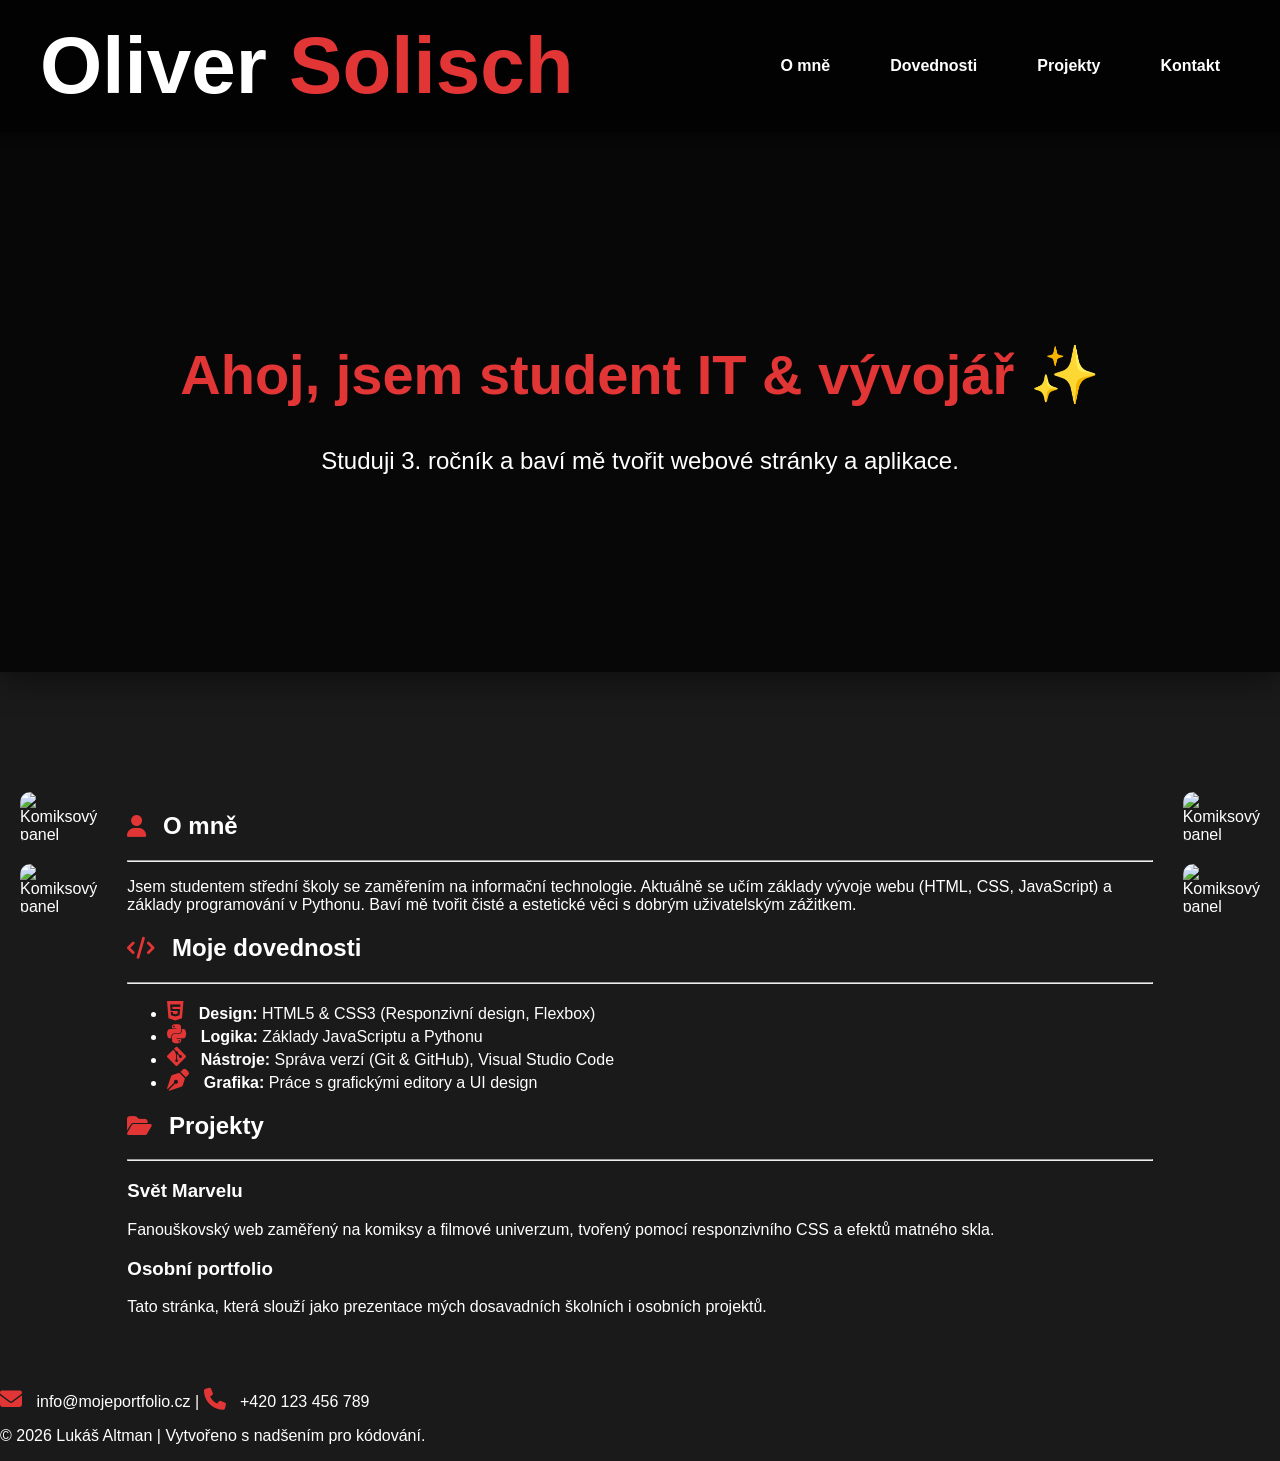
==== Web_o_mne/index.html @ b9be067c "ww" ====
<!DOCTYPE html>
<html lang="cs">
<head>
    <meta charset="UTF-8">
    <meta name="viewport" content="width=device-width, initial-scale=1.0">
    <title>Moje Portfolio</title>
    <!-- Připojení CSS stylů -->
    <link rel="stylesheet" href="style.css">
    <!-- Připojení ikon Font Awesome -->
    <link rel="stylesheet" href="https://cdnjs.cloudflare.com/ajax/libs/font-awesome/6.4.0/css/all.min.css">
</head>
<body>

    <!-- HORNÍ MENU -->
    <nav id="navbar">
        <div class="logo">
            Oliver <span class="text-primary">Solisch</span>
        </div>
        <ul>
            <li><a href="#uvod">O mně</a></li>
            <li><a href="#dovednosti">Dovednosti</a></li>
            <li><a href="#projekty">Projekty</a></li>
            <li><a href="#kontakt">Kontakt</a></li>
        </ul>
    </nav>

    <!-- OBROVSKÝ ÚVODNÍ BANNER -->
    <header id="uvod" class="hero-banner">
        <h1>Ahoj, jsem student IT & vývojář ✨</h1>
        <p>Studuji 3. ročník a baví mě tvořit webové stránky a aplikace.</p>
    </header>

    <!-- HLAVNÍ ROZLOŽENÍ NA 3 SLOUPCE -->
    <main class="hlavni-rozlozeni">
        
        <!-- LEVÝ KOMIKSOVÝ PANEL -->
        <aside class="bocni-panel">
            <!-- Názvy obrázků si přepište podle toho, co máte ve složce -->
            <img src="komiks1.jpg" alt="Komiksový panel">
            <img src="komiks2.jpg" alt="Komiksový panel">
        </aside>

        <!-- STŘEDOVÝ OBSAH S KARTAMI -->
        <div class="stredovy-obsah">
            
            <section class="obsah-karta">
                <h2><i class="fa-solid fa-user"></i> O mně</h2>
                <hr class="oddelovac">
                <p>Jsem studentem střední školy se zaměřením na informační technologie. Aktuálně se učím základy vývoje webu (HTML, CSS, JavaScript) a základy programování v Pythonu. Baví mě tvořit čisté a estetické věci s dobrým uživatelským zážitkem.</p>
            </section>

            <section id="dovednosti" class="obsah-karta">
                <h2><i class="fa-solid fa-code"></i> Moje dovednosti</h2>
                <hr class="oddelovac">
                <ul>
                    <li><i class="fa-brands fa-html5"></i> <strong>Design:</strong> HTML5 & CSS3 (Responzivní design, Flexbox)</li>
                    <li><i class="fa-brands fa-python"></i> <strong>Logika:</strong> Základy JavaScriptu a Pythonu</li>
                    <li><i class="fa-brands fa-git-alt"></i> <strong>Nástroje:</strong> Správa verzí (Git & GitHub), Visual Studio Code</li>
                    <li><i class="fa-solid fa-pen-nib"></i> <strong>Grafika:</strong> Práce s grafickými editory a UI design</li>
                </ul>
            </section>

            <section id="projekty" class="obsah-karta">
                <h2><i class="fa-solid fa-folder-open"></i> Projekty</h2>
                <hr class="oddelovac">
                <div class="projekt-polozka">
                    <h3>Svět Marvelu</h3>
                    <p>Fanouškovský web zaměřený na komiksy a filmové univerzum, tvořený pomocí responzivního CSS a efektů matného skla.</p>
                </div>
                <div class="projekt-polozka">
                    <h3>Osobní portfolio</h3>
                    <p>Tato stránka, která slouží jako prezentace mých dosavadních školních i osobních projektů.</p>
                </div>
            </section>

        </div>

        <!-- PRAVÝ KOMIKSOVÝ PANEL -->
        <aside class="bocni-panel">
            <!-- Názvy obrázků si přepište podle toho, co máte ve složce -->
            <img src="komiks3.jpg" alt="Komiksový panel">
            <img src="komiks4.jpg" alt="Komiksový panel">
        </aside>

    </main>

    <!-- PATIČKA -->
    <footer id="kontakt">
        <p><i class="fa-solid fa-envelope"></i> info@mojeportfolio.cz | <i class="fa-solid fa-phone"></i> +420 123 456 789</p>
        <p>&copy; 2026 Lukáš Altman | Vytvořeno s nadšením pro kódování.</p>
    </footer>

</body>
</html>
---- Web_o_mne/style.css ----
* {
    box-sizing: border-box;
}

body {
    /* Sem si dejte komiksový obrázek, pozadí zůstane na místě při scrollování */
    background-image: url('pozadi.jpg'); 
    background-size: cover;
    background-position: center;
    background-attachment: fixed;
    background-color: #1a1a1a; 
    font-family: 'Gill Sans', 'Gill Sans MT', Calibri, 'Trebuchet MS', sans-serif;
    margin: 0;
    padding: px;
    color: white;
}

/* --- HORNÍ MENU --- */
#navbar {
    display: flex;
    justify-content: space-between;
    align-items: center;
    background-color: rgba(0, 0, 0, 0.9);
    backdrop-filter: blur(10px);
    padding: 20px 40px;
    color: white;
    position: sticky;
    top: 0;
    z-index: 100;
    box-shadow: 0 2px 10px rgba(0,0,0,0.5);
}

.logo {
    font-size: 80px;
    font-weight: bold;
}

#navbar ul {
    display: flex;
    list-style: none;
    margin: 0;
    padding: 0;
    gap: 20px;
    flex-wrap: wrap;
}

#navbar ul li a {
    color: white;
    text-decoration: none;
    padding: 10px 18px;
    border: 2px solid transparent;
    transition: 0.3s;
    font-weight: bold;
    border-radius: 5px;
}

#navbar ul li a:hover {
    background-color: #e23636;
    color: white;
}

.text-primary {
    color: #e23636;
}

/* --- IKONY FONT AWESOME --- */
i {
    color: #e23636; /* Základní červená Marvel barva pro ikonky */
    font-size: 22px;
    margin-right: 10px;
}

#navbar i {
    color: white; /* Ikonky v tmavém menu budou bílé */
}

/* --- OBROVSKÝ ÚVODNÍ BANNER --- */
.hero-banner {
    width: 100%;
    min-height: 60vh;
    display: flex;
    flex-direction: column;
    justify-content: center;
    align-items: center;
    text-align: center;
    background-color: rgba(0, 0, 0, 0.7); 
    backdrop-filter: blur(8px);
    color: white;
    margin-bottom: 80px; 
    padding: 40px 20px;
    box-shadow: 0 10px 30px rgba(0,0,0,0.4);
}

.hero-banner h1 {
    font-size: 3.5rem;
    color: #e23636;
    margin-bottom: 15px;
}

.hero-banner p {
    font-size: 1.5rem;
    max-width: 800px;
}

/* --- NOVÉ HLAVNÍ ROZLOŽENÍ (3 sloupce) --- */
.hlavni-rozlozeni {
    display: flex;
    justify-content: center;
    align-items: flex-start;
    gap: 30px;
    padding: 40px 20px;
    max-width: 1400px;
    margin: 0 auto;
}

/* --- BOČNÍ KOMIKSOVÉ PANELY --- */
.bocni-panel {
    flex: 1;
    display: flex;
    flex-direction: column;
    gap: 20px;
    position: sticky; /* Přilepí panely při scrollování na obrazovku */
    top: 120px; /* Dostatečné odsazení shora od menu */
}

.bocni-panel img {
    width: 100%;
    border-radius: 10px;
    box-shadow: 0 5px 15px rgba(0, 0
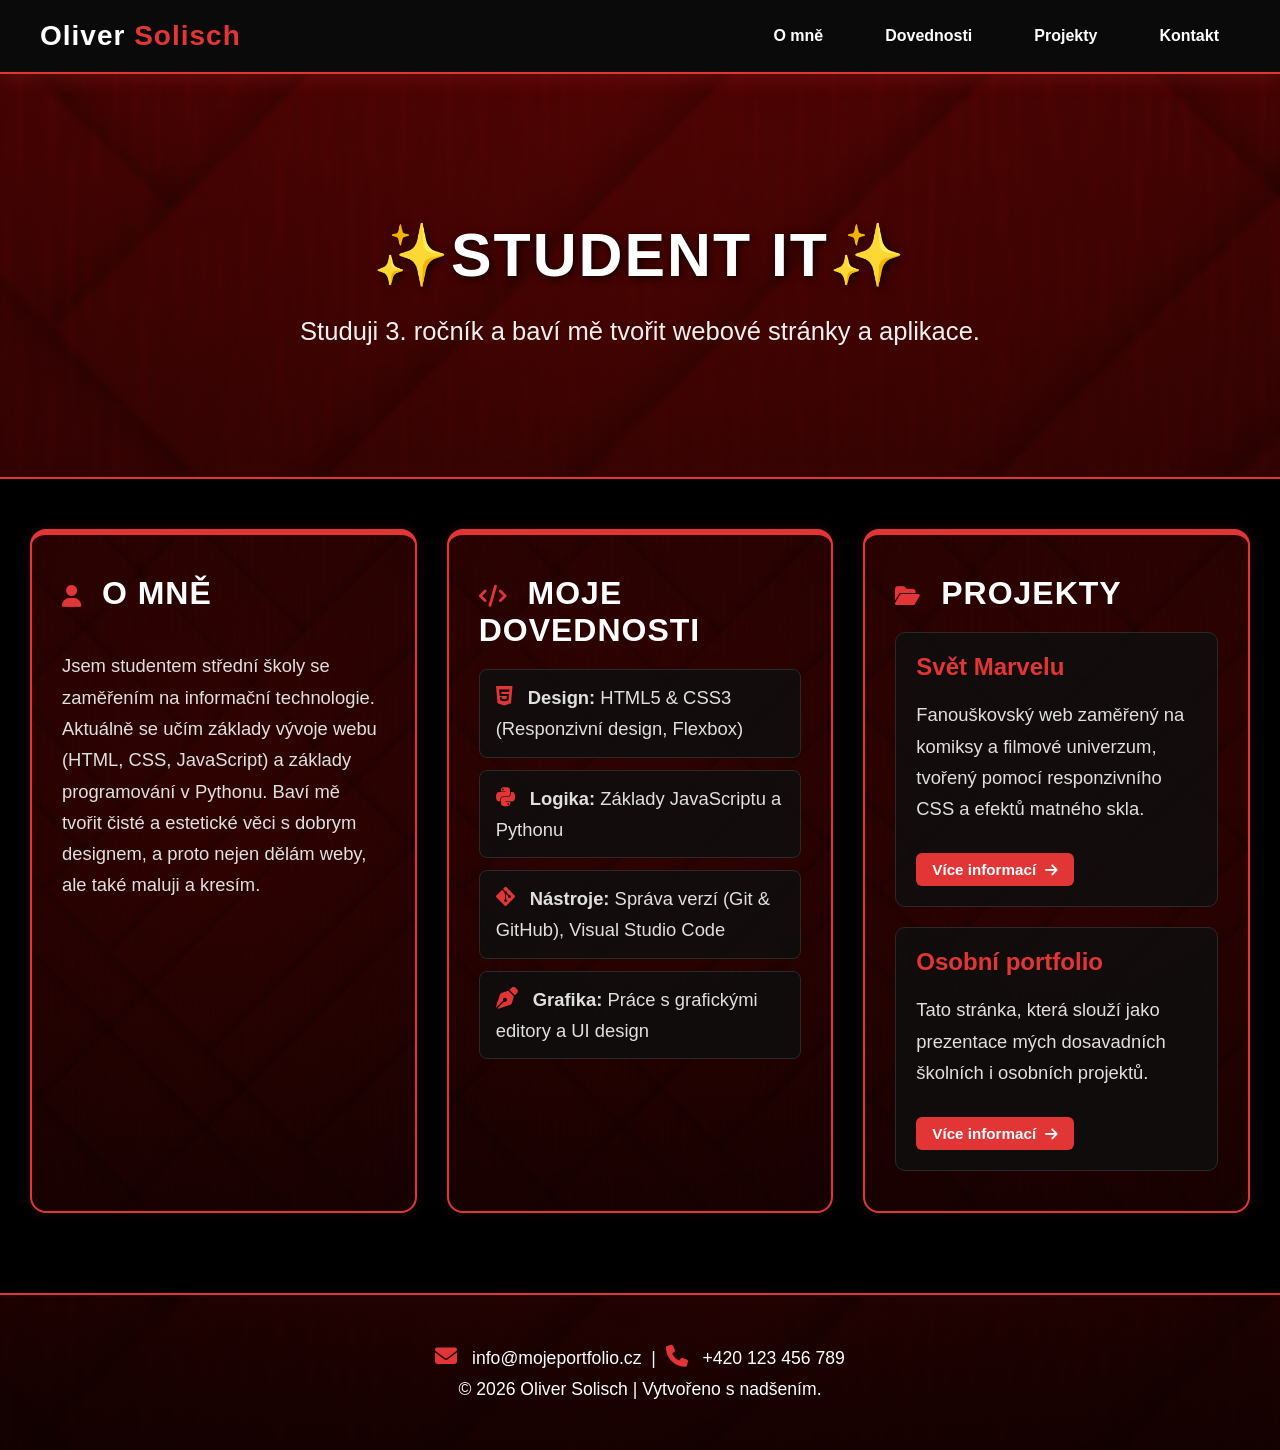
==== commit 61c65f03: "www hotovo" ====
--- a/Web_o_mne/index.html
+++ b/Web_o_mne/index.html
@@ -24,71 +24,92 @@
         </ul>
     </nav>
 
-    <!-- OBROVSKÝ ÚVODNÍ BANNER -->
+    <!-- ÚVODNÍ BANNER -->
     <header id="uvod" class="hero-banner">
-        <h1>Ahoj, jsem student IT & vývojář ✨</h1>
-        <p>Studuji 3. ročník a baví mě tvořit webové stránky a aplikace.</p>
+        <div class="hero-obsah">
+            <h1>✨student IT✨</h1>
+            <p>Studuji 3. ročník a baví mě tvořit webové stránky a aplikace.</p>
+        </div>
     </header>
 
-    <!-- HLAVNÍ ROZLOŽENÍ NA 3 SLOUPCE -->
+    <!-- HLAVNÍ ROZLOŽENÍ - 3 BOXY VEDLE SEBE -->
     <main class="hlavni-rozlozeni">
         
-        <!-- LEVÝ KOMIKSOVÝ PANEL -->
-        <aside class="bocni-panel">
-            <!-- Názvy obrázků si přepište podle toho, co máte ve složce -->
-            <img src="komiks1.jpg" alt="Komiksový panel">
-            <img src="komiks2.jpg" alt="Komiksový panel">
-        </aside>
+        <!-- BOX 1: O MNĚ -->
+        <section class="obsah-karta">
+            <h2><i class="fa-solid fa-user"></i> O mně</h2>
+            <p>Jsem studentem střední školy se zaměřením na informační technologie. Aktuálně se učím základy vývoje webu (HTML, CSS, JavaScript) a základy programování v Pythonu. Baví mě tvořit čisté a estetické věci s dobrym designem, a proto nejen dělám weby, ale také maluji a kresím.</p>
+        </section>
 
-        <!-- STŘEDOVÝ OBSAH S KARTAMI -->
-        <div class="stredovy-obsah">
+        <!-- BOX 2: DOVEDNOSTI -->
+        <section id="dovednosti" class="obsah-karta">
+            <h2><i class="fa-solid fa-code"></i> Moje dovednosti</h2>
+            <ul>
+                <li><i class="fa-brands fa-html5"></i> <strong>Design:</strong> HTML5 & CSS3 (Responzivní design, Flexbox)</li>
+                <li><i class="fa-brands fa-python"></i> <strong>Logika:</strong> Základy JavaScriptu a Pythonu</li>
+                <li><i class="fa-brands fa-git-alt"></i> <strong>Nástroje:</strong> Správa verzí (Git & GitHub), Visual Studio Code</li>
+                <li><i class="fa-solid fa-pen-nib"></i> <strong>Grafika:</strong> Práce s grafickými editory a UI design</li>
+            </ul>
+        </section>
+
+        <!-- BOX 3: PROJEKTY S PŘEKLIKEM -->
+        <section id="projekty" class="obsah-karta">
+            <h2><i class="fa-solid fa-folder-open"></i> Projekty</h2>
             
-            <section class="obsah-karta">
-                <h2><i class="fa-solid fa-user"></i> O mně</h2>
-                <hr class="oddelovac">
-                <p>Jsem studentem střední školy se zaměřením na informační technologie. Aktuálně se učím základy vývoje webu (HTML, CSS, JavaScript) a základy programování v Pythonu. Baví mě tvořit čisté a estetické věci s dobrým uživatelským zážitkem.</p>
-            </section>
+            <div class="projekt-polozka">
+                <h3>Svět Marvelu</h3>
+                <p>Fanouškovský web zaměřený na komiksy a filmové univerzum, tvořený pomocí responzivního CSS a efektů matného skla.</p>
+                <a href="#marvel-detail" class="btn-detail">Více informací <i class="fa-solid fa-arrow-right"></i></a>
+            </div>
 
-            <section id="dovednosti" class="obsah-karta">
-                <h2><i class="fa-solid fa-code"></i> Moje dovednosti</h2>
-                <hr class="oddelovac">
-                <ul>
-                    <li><i class="fa-brands fa-html5"></i> <strong>Design:</strong> HTML5 & CSS3 (Responzivní design, Flexbox)</li>
-                    <li><i class="fa-brands fa-python"></i> <strong>Logika:</strong> Základy JavaScriptu a Pythonu</li>
-                    <li><i class="fa-brands fa-git-alt"></i> <strong>Nástroje:</strong> Správa verzí (Git & GitHub), Visual Studio Code</li>
-                    <li><i class="fa-solid fa-pen-nib"></i> <strong>Grafika:</strong> Práce s grafickými editory a UI design</li>
-                </ul>
-            </section>
-
-            <section id="projekty" class="obsah-karta">
-                <h2><i class="fa-solid fa-folder-open"></i> Projekty</h2>
-                <hr class="oddelovac">
-                <div class="projekt-polozka">
-                    <h3>Svět Marvelu</h3>
-                    <p>Fanouškovský web zaměřený na komiksy a filmové univerzum, tvořený pomocí responzivního CSS a efektů matného skla.</p>
-                </div>
-                <div class="projekt-polozka">
-                    <h3>Osobní portfolio</h3>
-                    <p>Tato stránka, která slouží jako prezentace mých dosavadních školních i osobních projektů.</p>
-                </div>
-            </section>
-
-        </div>
-
-        <!-- PRAVÝ KOMIKSOVÝ PANEL -->
-        <aside class="bocni-panel">
-            <!-- Názvy obrázků si přepište podle toho, co máte ve složce -->
-            <img src="komiks3.jpg" alt="Komiksový panel">
-            <img src="komiks4.jpg" alt="Komiksový panel">
-        </aside>
+            <div class="projekt-polozka">
+                <h3>Osobní portfolio</h3>
+                <p>Tato stránka, která slouží jako prezentace mých dosavadních školních i osobních projektů.</p>
+                <a href="#portfolio-detail" class="btn-detail">Více informací <i class="fa-solid fa-arrow-right"></i></a>
+            </div>
+        </section>
 
     </main>
 
     <!-- PATIČKA -->
     <footer id="kontakt">
-        <p><i class="fa-solid fa-envelope"></i> info@mojeportfolio.cz | <i class="fa-solid fa-phone"></i> +420 123 456 789</p>
-        <p>&copy; 2026 Lukáš Altman | Vytvořeno s nadšením pro kódování.</p>
+        <p><i class="fa-solid fa-envelope"></i> info@mojeportfolio.cz &nbsp;|&nbsp; <i class="fa-solid fa-phone"></i> +420 123 456 789</p>
+        <p>&copy; 2026 Oliver Solisch | Vytvořeno s nadšením.</p>
     </footer>
+
+    <!-- VYSKAKOVACÍ OKNO: DETAIL PROJEKTU MARVEL -->
+    <div id="marvel-detail" class="modal-overlay">
+        <div class="modal-obsah">
+            <a href="#projekty" class="modal-zavrit">&times;</a>
+            <h2><i class="fa-solid fa-mask"></i> Svět Marvelu</h2>
+            <hr class="modal-oddelovac">
+            <p><strong>O čem projekt je:</strong></p>
+            <p>Fanouškovský web zaměřený na komiksy a Marvel Cinematic Universe (MCU). Cílem projektu bylo procvičit pokročilé rozvržení stránek a moderní vizuální efekty.</p>
+            <ul>
+                <li><i class="fa-solid fa-check"></i> <strong>Glassmorphism:</strong> Práce s průhledností a efektem matného skla (backdrop-filter).</li>
+                <li><i class="fa-solid fa-check"></i> <strong>Komiksové panely:</strong> Interaktivní boční galerie s náhledy komiksů.</li>
+                <li><i class="fa-solid fa-check"></i> <strong>Použité technologie:</strong> HTML5, CSS3 (Flexbox & Grid), Font Awesome.</li>
+            </ul>
+            <a href="#projekty" class="btn-zavrit-dole">Zavřít detail</a>
+        </div>
+    </div>
+
+    <!-- VYSKAKOVACÍ OKNO: DETAIL OSOBNÍHO PORTFOLIA -->
+    <div id="portfolio-detail" class="modal-overlay">
+        <div class="modal-obsah">
+            <a href="#projekty" class="modal-zavrit">&times;</a>
+            <h2><i class="fa-solid fa-laptop-code"></i> Osobní portfolio</h2>
+            <hr class="modal-oddelovac">
+            <p><strong>O čem projekt je:</strong></p>
+            <p>Tento web slouží jako má osobní vizitka a prezentace mých IT dovedností pro školní účely, firmy i budoucí projekty.</p>
+            <ul>
+                <li><i class="fa-solid fa-check"></i> <strong>Dark Red Theme:</strong> Tmavý kontrastní design s červeným akcentem.</li>
+                <li><i class="fa-solid fa-check"></i> <strong>Responzivita:</strong> Web se automaticky přizpůsobuje rozlišení monitorů i mobilů.</li>
+                <li><i class="fa-solid fa-check"></i> <strong>Použité technologie:</strong> HTML5, CSS3, Font Awesome.</li>
+            </ul>
+            <a href="#projekty" class="btn-zavrit-dole">Zavřít detail</a>
+        </div>
+    </div>
 
 </body>
 </html>
--- a/Web_o_mne/style.css
+++ b/Web_o_mne/style.css
@@ -2,17 +2,13 @@
     box-sizing: border-box;
 }
 
+/* Pozadí celého webu je čistě černé */
 body {
-    /* Sem si dejte komiksový obrázek, pozadí zůstane na místě při scrollování */
-    background-image: url('pozadi.jpg'); 
-    background-size: cover;
-    background-position: center;
-    background-attachment: fixed;
-    background-color: #1a1a1a; 
+    background-color: #000000;
     font-family: 'Gill Sans', 'Gill Sans MT', Calibri, 'Trebuchet MS', sans-serif;
     margin: 0;
-    padding: px;
-    color: white;
+    padding: 0;
+    color: #ffffff;
 }
 
 /* --- HORNÍ MENU --- */
@@ -20,19 +16,20 @@
     display: flex;
     justify-content: space-between;
     align-items: center;
-    background-color: rgba(0, 0, 0, 0.9);
-    backdrop-filter: blur(10px);
+    background-color: #0a0a0a;
     padding: 20px 40px;
     color: white;
     position: sticky;
     top: 0;
     z-index: 100;
-    box-shadow: 0 2px 10px rgba(0,0,0,0.5);
+    border-bottom: 2px solid #e23636;
+    box-shadow: 0 4px 20px rgba(226, 54, 54, 0.2);
 }
 
 .logo {
-    font-size: 80px;
-    font-weight: bold;
+    font-size: 28px;
+    font-weight: bold;
+    letter-spacing: 1px;
 }
 
 #navbar ul {
@@ -47,16 +44,17 @@
 #navbar ul li a {
     color: white;
     text-decoration: none;
-    padding: 10px 18px;
-    border: 2px solid transparent;
+    padding: 10px 20px;
     transition: 0.3s;
     font-weight: bold;
-    border-radius: 5px;
+    border-radius: 30px;
+    border: 1px solid transparent;
 }
 
 #navbar ul li a:hover {
     background-color: #e23636;
-    color: white;
+    border: 1px solid #ff4d4d;
+    box-shadow: 0 0 15px rgba(226, 54, 54, 0.6);
 }
 
 .text-primary {
@@ -65,65 +63,279 @@
 
 /* --- IKONY FONT AWESOME --- */
 i {
-    color: #e23636; /* Základní červená Marvel barva pro ikonky */
+    color: #e23636;
     font-size: 22px;
     margin-right: 10px;
 }
 
-#navbar i {
-    color: white; /* Ikonky v tmavém menu budou bílé */
-}
-
-/* --- OBROVSKÝ ÚVODNÍ BANNER --- */
+#navbar i, footer i {
+    color: #e23636;
+}
+
+/* --- ÚVODNÍ BANNER (ČERVENÝ BANNER NA POZADÍ) --- */
 .hero-banner {
     width: 100%;
-    min-height: 60vh;
+    min-height: 45vh;
     display: flex;
     flex-direction: column;
     justify-content: center;
     align-items: center;
     text-align: center;
-    background-color: rgba(0, 0, 0, 0.7); 
-    backdrop-filter: blur(8px);
+    background: linear-gradient(rgba(0, 0, 0, 0.65), rgba(0, 0, 0, 0.75)), url('red_banner.horizontal.avif') center/cover no-repeat;
+    border-bottom: 2px solid #e23636;
+    margin-bottom: 50px; 
+    padding: 40px 20px;
+}
+
+.hero-obsah {
+    max-width: 900px;
+}
+
+.hero-banner h1 {
+    font-size: 3.8rem;
+    color: #ffffff;
+    margin-bottom: 20px;
+    text-transform: uppercase;
+    letter-spacing: 2px;
+    text-shadow: 2px 2px 8px rgba(0,0,0,0.8);
+}
+
+.hero-banner p {
+    font-size: 1.6rem;
+    color: #f0f0f0;
+}
+
+/* --- HLAVNÍ ROZLOŽENÍ - 3 BOXY VEDLE SEBE --- */
+.hlavni-rozlozeni {
+    display: grid;
+    grid-template-columns: repeat(3, 1fr);
+    gap: 30px;
+    max-width: 1600px;
+    margin: 0 auto;
+    padding: 0 30px;
+}
+
+/* --- INFORMAČNÍ KARTY (ČERVENÝ BANNER NA POZADÍ) --- */
+.obsah-karta {
+    background: linear-gradient(rgba(0, 0, 0, 0.75), rgba(0, 0, 0, 0.85)), url('red_banner.horizontal.avif') center/cover no-repeat;
+    padding: 40px 30px;
+    border-radius: 16px;
+    border: 2px solid #e23636;
+    border-top: 6px solid #e23636;
+    box-shadow: 0 10px 30px rgba(0, 0, 0, 0.9), 0 0 15px rgba(226, 54, 54, 0.2);
+    transition: transform 0.3s, box-shadow 0.3s;
+    display: flex;
+    flex-direction: column;
+}
+
+.obsah-karta:hover {
+    transform: translateY(-8px);
+    box-shadow: 0 15px 35px rgba(0, 0, 0, 0.9), 0 0 25px rgba(226, 54, 54, 0.4);
+}
+
+.obsah-karta h2 { 
+    color: #ffffff; 
+    font-size: 2rem; 
+    margin-top: 0;
+    margin-bottom: 20px;
+    text-transform: uppercase;
+    letter-spacing: 1px;
+}
+
+.obsah-karta p, .obsah-karta ul {
+    line-height: 1.7;
+    font-size: 1.15rem;
+    color: #e0e0e0;
+}
+
+.obsah-karta ul {
+    list-style: none;
+    padding-left: 0;
+    margin: 0;
+}
+
+.obsah-karta ul li {
+    margin-bottom: 12px;
+    background-color: rgba(15, 15, 15, 0.85);
+    padding: 12px 16px;
+    border-radius: 8px;
+    border: 1px solid #2a2a2a;
+}
+
+/* --- PROJEKTY A TLAČÍTKA PŘEKLIKU --- */
+.projekt-polozka {
+    margin-bottom: 20px;
+    background-color: rgba(15, 15, 15, 0.85);
+    padding: 20px;
+    border-radius: 10px;
+    border: 1px solid #2a2a2a;
+    transition: 0.3s;
+}
+
+.projekt-polozka:last-child {
+    margin-bottom: 0;
+}
+
+.projekt-polozka:hover {
+    border-color: #e23636;
+}
+
+.projekt-polozka h3 {
+    font-size: 1.5rem;
+    color: #e23636;
+    margin-top: 0;
+    margin-bottom: 8px;
+}
+
+.btn-detail {
+    display: inline-block;
+    margin-top: 10px;
+    padding: 8px 16px;
+    background-color: #e23636;
+    color: #ffffff;
+    text-decoration: none;
+    font-weight: bold;
+    border-radius: 6px;
+    font-size: 0.95rem;
+    transition: background-color 0.3s, transform 0.2s;
+}
+
+.btn-detail i {
+    color: #ffffff;
+    font-size: 0.9rem;
+    margin-left: 5px;
+    margin-right: 0;
+}
+
+.btn-detail:hover {
+    background-color: #ff4d4d;
+    transform: scale(1.03);
+}
+
+/* --- MODÁLNÍ VYSKAKOVACÍ OKNA (PŘEKLIKY) --- */
+.modal-overlay {
+    position: fixed;
+    top: 0;
+    left: 0;
+    width: 100%;
+    height: 100%;
+    background-color: rgba(0, 0, 0, 0.85);
+    backdrop-filter: blur(5px);
+    display: none; /* Ve výchozím stavu skryto */
+    justify-content: center;
+    align-items: center;
+    z-index: 1000;
+    padding: 20px;
+}
+
+/* Aktivuje se po kliknutí na tlačítko (pomocí kotvy v URL) */
+.modal-overlay:target {
+    display: flex;
+}
+
+.modal-obsah {
+    background: linear-gradient(rgba(0, 0, 0, 0.85), rgba(0, 0, 0, 0.9)), url('red_banner.horizontal.avif') center/cover no-repeat;
+    border: 2px solid #e23636;
+    border-radius: 16px;
+    max-width: 650px;
+    width: 100%;
+    padding: 35px 40px;
+    position: relative;
+    box-shadow: 0 0 35px rgba(226, 54, 54, 0.5);
+    color: #ffffff;
+    animation: popIn 0.3s ease-out;
+}
+
+@keyframes popIn {
+    from { transform: scale(0.85); opacity: 0; }
+    to { transform: scale(1); opacity: 1; }
+}
+
+.modal-zavrit {
+    position: absolute;
+    top: 15px;
+    right: 20px;
+    color: #ffffff;
+    font-size: 32px;
+    text-decoration: none;
+    font-weight: bold;
+    transition: color 0.3s;
+}
+
+.modal-zavrit:hover {
+    color: #e23636;
+}
+
+.modal-oddelovac {
+    border: 0;
+    height: 2px;
+    background-color: #e23636;
+    margin: 15px 0 20px 0;
+}
+
+.modal-obsah ul {
+    list-style: none;
+    padding-left: 0;
+    margin: 15px 0 25px 0;
+}
+
+.modal-obsah ul li {
+    margin-bottom: 10px;
+    background-color: rgba(15, 15, 15, 0.9);
+    padding: 12px 16px;
+    border-radius: 8px;
+    border: 1px solid #2a2a2a;
+}
+
+.btn-zavrit-dole {
+    display: inline-block;
+    padding: 10px 22px;
+    background-color: #e23636;
     color: white;
-    margin-bottom: 80px; 
+    text-decoration: none;
+    font-weight: bold;
+    border-radius: 6px;
+    transition: 0.3s;
+}
+
+.btn-zavrit-dole:hover {
+    background-color: #ff4d4d;
+}
+
+/* --- PATIČKA --- */
+footer {
+    width: 100%;
+    display: block;
+    background: linear-gradient(rgba(0, 0, 0, 0.85), rgba(0, 0, 0, 0.9)), url('red_banner.horizontal.avif') center/cover no-repeat;
+    color: #ffffff; 
+    text-align: center; 
     padding: 40px 20px;
-    box-shadow: 0 10px 30px rgba(0,0,0,0.4);
-}
-
-.hero-banner h1 {
-    font-size: 3.5rem;
-    color: #e23636;
-    margin-bottom: 15px;
-}
-
-.hero-banner p {
-    font-size: 1.5rem;
-    max-width: 800px;
-}
-
-/* --- NOVÉ HLAVNÍ ROZLOŽENÍ (3 sloupce) --- */
-.hlavni-rozlozeni {
-    display: flex;
-    justify-content: center;
-    align-items: flex-start;
-    gap: 30px;
-    padding: 40px 20px;
-    max-width: 1400px;
-    margin: 0 auto;
-}
-
-/* --- BOČNÍ KOMIKSOVÉ PANELY --- */
-.bocni-panel {
-    flex: 1;
-    display: flex;
-    flex-direction: column;
-    gap: 20px;
-    position: sticky; /* Přilepí panely při scrollování na obrazovku */
-    top: 120px; /* Dostatečné odsazení shora od menu */
-}
-
-.bocni-panel img {
-    width: 100%;
-    border-radius: 10px;
-    box-shadow: 0 5px 15px rgba(0, 0+    margin-top: 80px;
+    border-top: 2px solid #e23636;
+}
+
+footer p {
+    margin: 10px 0;
+    font-size: 1.1rem;
+}
+
+/* --- RESPONZIVITA --- */
+@media (max-width: 1100px) {
+    .hlavni-rozlozeni {
+        grid-template-columns: 1fr;
+        max-width: 800px;
+    }
+}
+
+@media (max-width: 768px) {
+    #navbar {
+        flex-direction: column;
+        gap: 15px;
+    }
+    .hero-banner h1 {
+        font-size: 2.4rem;
+    }
+    .obsah-karta {
+        padding: 30px 20px;
+    }
+}
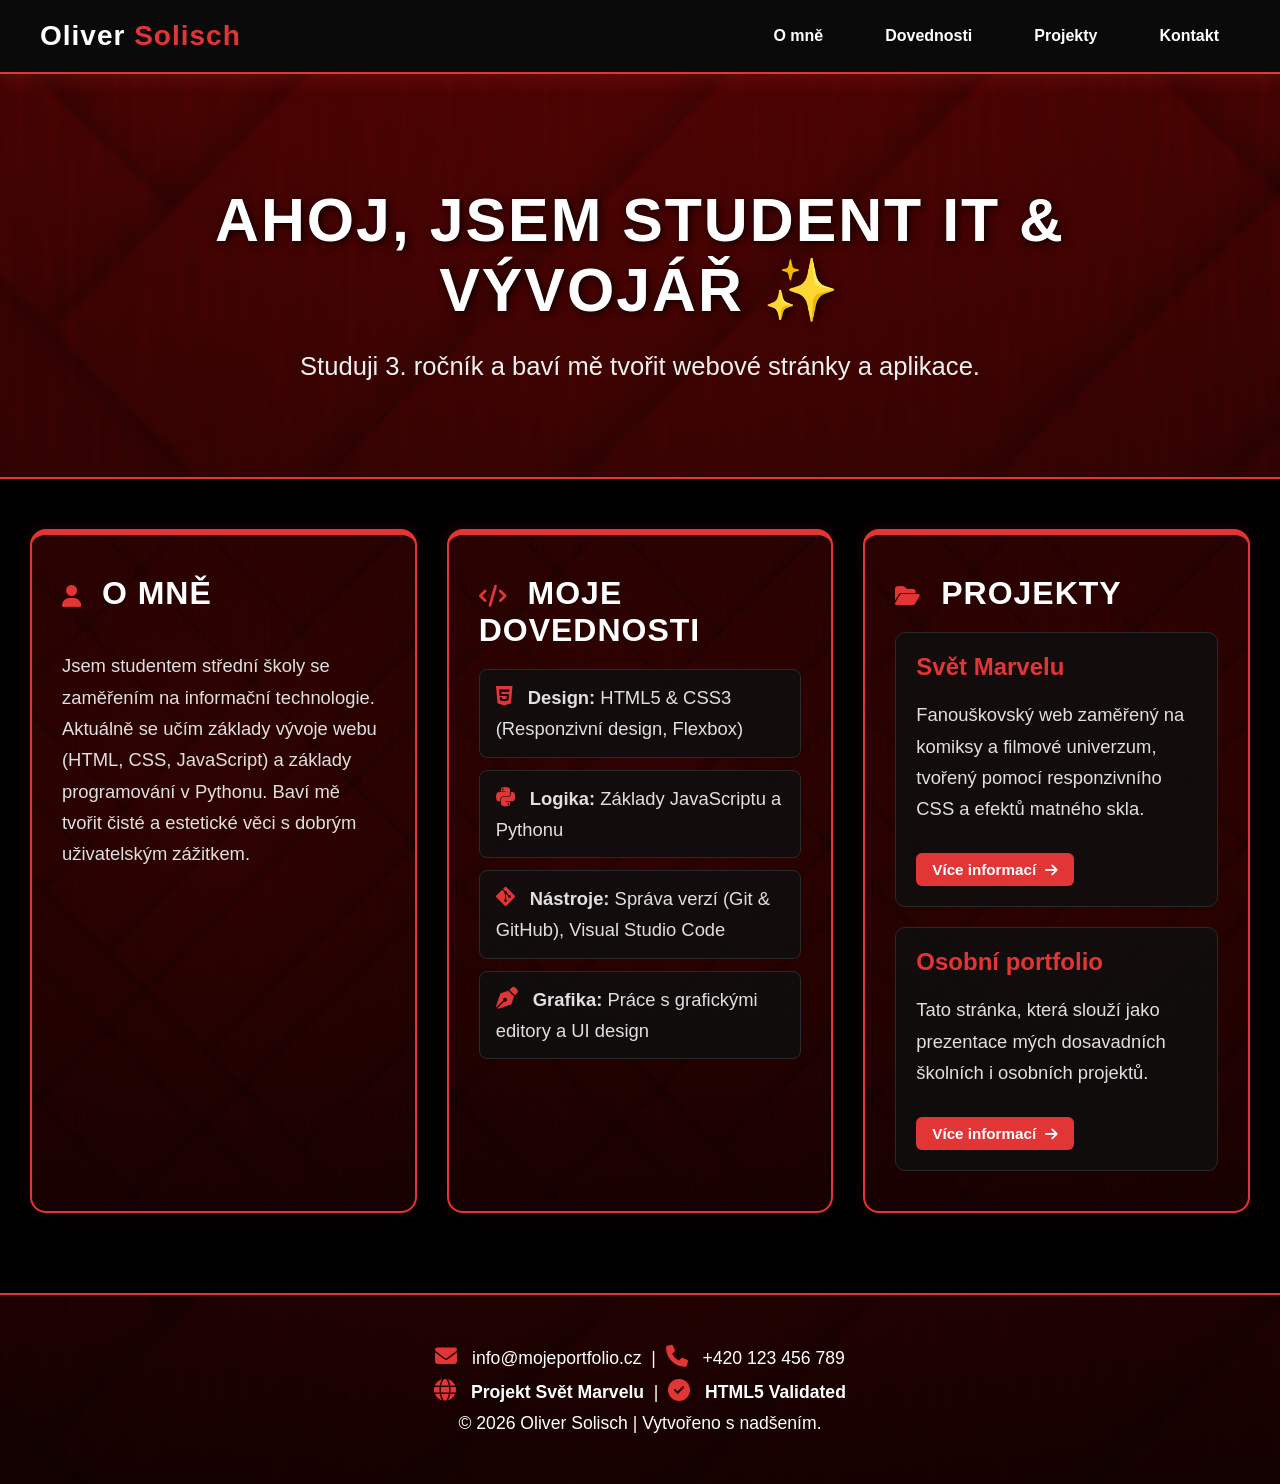
==== commit 9e2df0e6: "hotovo" ====
--- a/Web_o_mne/index.html
+++ b/Web_o_mne/index.html
@@ -27,7 +27,7 @@
     <!-- ÚVODNÍ BANNER -->
     <header id="uvod" class="hero-banner">
         <div class="hero-obsah">
-            <h1>✨student IT✨</h1>
+            <h1>Ahoj, jsem student IT & vývojář ✨</h1>
             <p>Studuji 3. ročník a baví mě tvořit webové stránky a aplikace.</p>
         </div>
     </header>
@@ -38,7 +38,7 @@
         <!-- BOX 1: O MNĚ -->
         <section class="obsah-karta">
             <h2><i class="fa-solid fa-user"></i> O mně</h2>
-            <p>Jsem studentem střední školy se zaměřením na informační technologie. Aktuálně se učím základy vývoje webu (HTML, CSS, JavaScript) a základy programování v Pythonu. Baví mě tvořit čisté a estetické věci s dobrym designem, a proto nejen dělám weby, ale také maluji a kresím.</p>
+            <p>Jsem studentem střední školy se zaměřením na informační technologie. Aktuálně se učím základy vývoje webu (HTML, CSS, JavaScript) a základy programování v Pythonu. Baví mě tvořit čisté a estetické věci s dobrým uživatelským zážitkem.</p>
         </section>
 
         <!-- BOX 2: DOVEDNOSTI -->
@@ -71,9 +71,22 @@
 
     </main>
 
-    <!-- PATIČKA -->
+    <!-- PATIČKA (S ODKAZY NA MARVEL A VALIDACI) -->
     <footer id="kontakt">
-        <p><i class="fa-solid fa-envelope"></i> info@mojeportfolio.cz &nbsp;|&nbsp; <i class="fa-solid fa-phone"></i> +420 123 456 789</p>
+        <p>
+            <i class="fa-solid fa-envelope"></i> info@mojeportfolio.cz &nbsp;|&nbsp; 
+            <i class="fa-solid fa-phone"></i> +420 123 456 789
+        </p>
+        <p>
+            <!-- Tady v href napíšte reálnou adresu vašeho Marvel webu -->
+            <a href="https://VASE-ADRESA-MARVEL-WEBU.cz" target="_blank" class="footer-link">
+                <i class="fa-solid fa-globe"></i> Projekt Svět Marvelu
+            </a> 
+            &nbsp;|&nbsp; 
+            <a href="https://validator.w3.org/check?uri=referer" target="_blank" class="footer-link">
+                <i class="fa-solid fa-circle-check"></i> HTML5 Validated
+            </a>
+        </p>
         <p>&copy; 2026 Oliver Solisch | Vytvořeno s nadšením.</p>
     </footer>
 
--- a/Web_o_mne/style.css
+++ b/Web_o_mne/style.css
@@ -221,14 +221,13 @@
     height: 100%;
     background-color: rgba(0, 0, 0, 0.85);
     backdrop-filter: blur(5px);
-    display: none; /* Ve výchozím stavu skryto */
+    display: none;
     justify-content: center;
     align-items: center;
     z-index: 1000;
     padding: 20px;
 }
 
-/* Aktivuje se po kliknutí na tlačítko (pomocí kotvy v URL) */
 .modal-overlay:target {
     display: flex;
 }
@@ -317,6 +316,23 @@
 footer p {
     margin: 10px 0;
     font-size: 1.1rem;
+}
+
+/* --- ODKAZY V PATIČCE --- */
+.footer-link {
+    color: #ffffff;
+    text-decoration: none;
+    font-weight: bold;
+    transition: color 0.3s, text-shadow 0.3s;
+}
+
+.footer-link i {
+    color: #e23636;
+}
+
+.footer-link:hover {
+    color: #e23636;
+    text-shadow: 0 0 10px rgba(226, 54, 54, 0.6);
 }
 
 /* --- RESPONZIVITA --- */
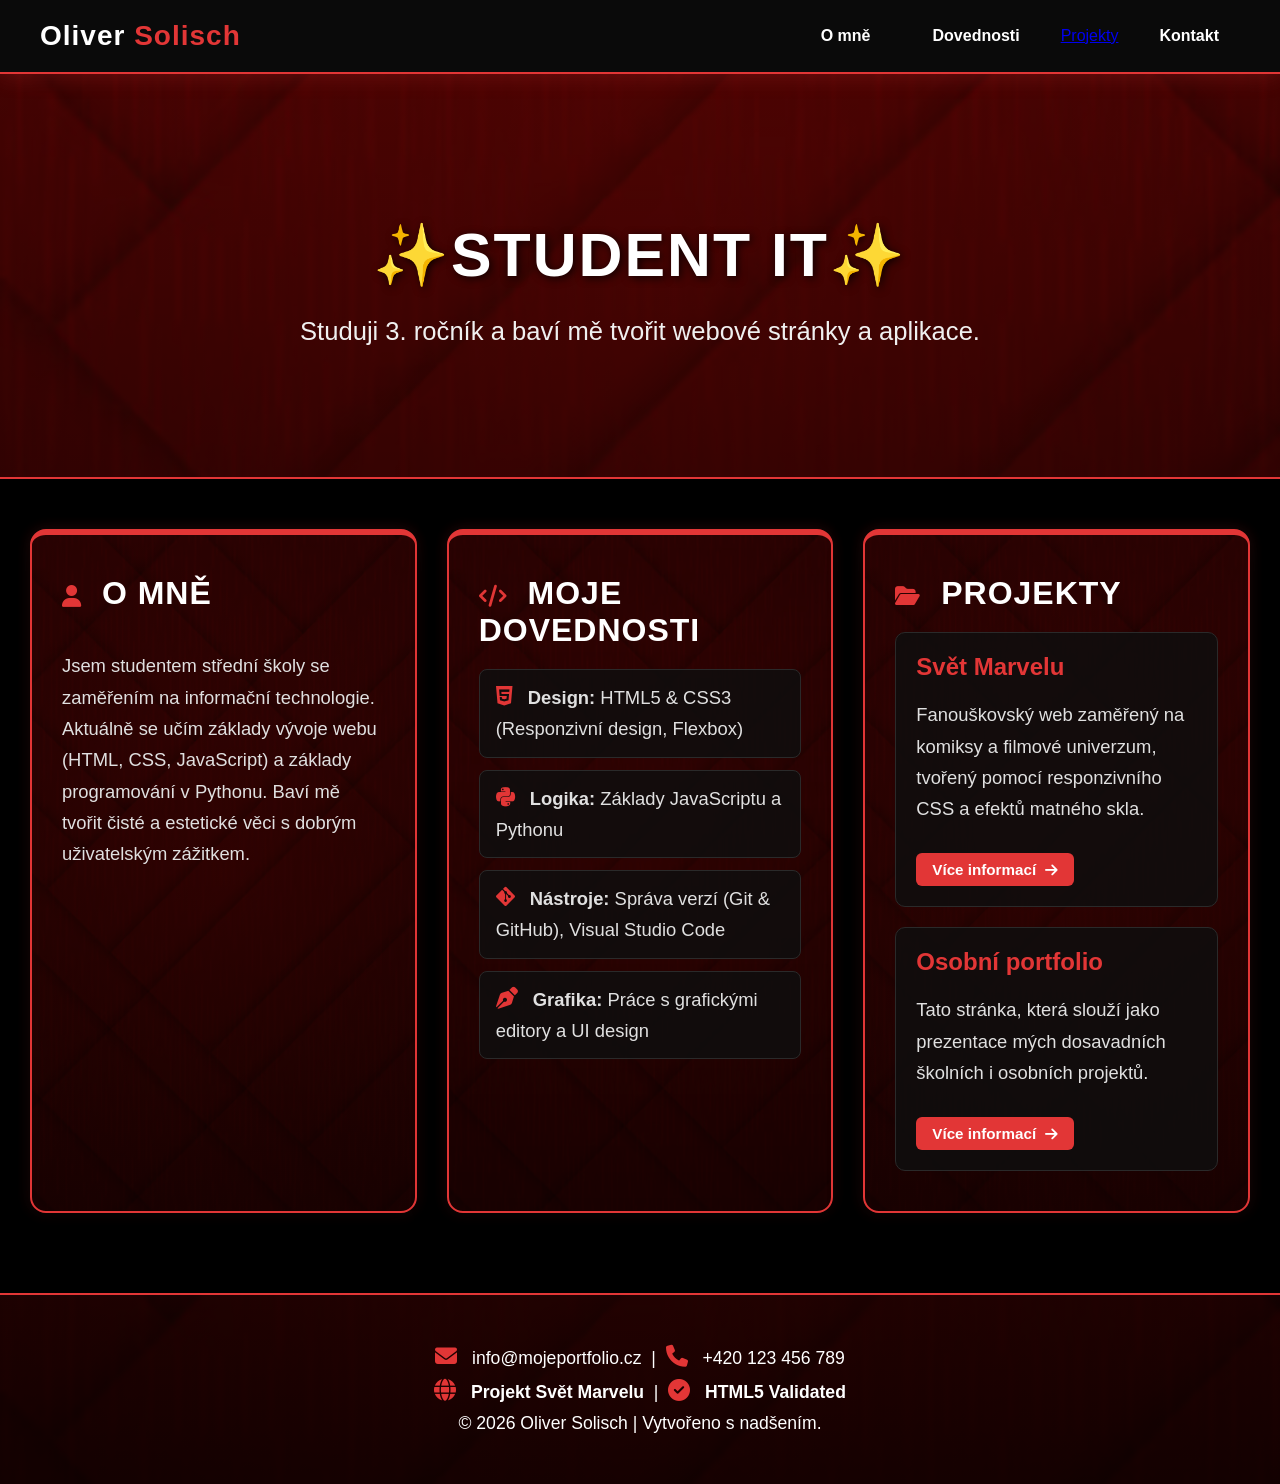
==== commit 3df426f3: "commit" ====
--- a/Web_o_mne/index.html
+++ b/Web_o_mne/index.html
@@ -18,16 +18,16 @@
         </div>
         <ul>
             <li><a href="#uvod">O mně</a></li>
-            <li><a href="#dovednosti">Dovednosti</a></li>
-            <li><a href="#projekty">Projekty</a></li>
-            <li><a href="#kontakt">Kontakt</a></li>
+            <li><a href="dovednosti.html">Dovednosti</a></li>
+            <a href="projekty.html">Projekty</a>
+            <li><a href="kontak.html">Kontakt</a></li>
         </ul>
     </nav>
 
     <!-- ÚVODNÍ BANNER -->
     <header id="uvod" class="hero-banner">
         <div class="hero-obsah">
-            <h1>Ahoj, jsem student IT & vývojář ✨</h1>
+            <h1>✨Student IT✨</h1>
             <p>Studuji 3. ročník a baví mě tvořit webové stránky a aplikace.</p>
         </div>
     </header>
--- a/Web_o_mne/style.css
+++ b/Web_o_mne/style.css
@@ -354,4 +354,334 @@
     .obsah-karta {
         padding: 30px 20px;
     }
+}
+
+
+
+
+/* =========================================
+   FINÁLNÍ STYLY PRO PROJEKTY.HTML
+   ========================================= */
+
+/* Pozadí stránky */
+body.projekty-stranka {
+    background-color: #0a0a0a !important;
+    background-image: none !important;
+    margin: 0; padding: 0; min-height: 100vh;
+    display: flex; flex-direction: column;
+    font-family: 'Poppins', sans-serif;
+}
+
+/* Horní lišta */
+.header-nav {
+    position: fixed; top: 0; left: 0; width: 100%; height: 70px;
+    background-color: #050505;
+    display: flex; justify-content: space-between; align-items: center;
+    padding: 0 5%; z-index: 9999;
+    border-bottom: 1px solid rgba(255, 30, 30, 0.2); box-sizing: border-box;
+}
+.header-nav .logo a { color: #ffffff; font-size: 1.4rem; font-weight: 700; text-decoration: none; }
+.header-nav .logo a span { color: #ff1e1e; }
+.header-nav .nav-links { display: flex; gap: 25px; align-items: center; }
+.header-nav .nav-links a { color: #cccccc; text-decoration: none; font-size: 0.95rem; font-weight: 500; transition: color 0.3s ease; }
+.header-nav .nav-links a:hover, .header-nav .nav-links a.active { color: #ff1e1e; }
+
+/* Hlavní obsah */
+.galerie-projektu { flex: 1; padding: 120px 4% 80px 4%; display: flex; flex-direction: column; align-items: center; }
+.galerie-nadpis { color: #ffffff; font-size: 2.2rem; font-weight: 700; margin-bottom: 50px; text-transform: uppercase; letter-spacing: 2px; }
+.karty-kontejner { display: flex; justify-content: center; gap: 30px; width: 100%; max-width: 1300px; flex-wrap: wrap; }
+
+/* Karta s obrázkem */
+.karta-projektu {
+    flex: 1; min-width: 320px; max-width: 400px; height: 550px;
+    border-radius: 15px; border: 1px solid #ff1e1e;
+    background-size: cover; background-position: center; position: relative; overflow: hidden;
+    box-shadow: 0 10px 30px rgba(0, 0, 0, 0.8); transition: transform 0.3s ease;
+}
+.karta-projektu:hover { transform: translateY(-10px); box-shadow: 0 15px 40px rgba(255, 30, 30, 0.4); }
+
+/* Glassmorphism efekt */
+.karta-glass-efekt {
+    position: absolute; top: 0; left: 0; width: 100%; height: 100%;
+    background: linear-gradient(to bottom, rgba(15, 15, 15, 0.4) 0%, rgba(15, 15, 15, 0.95) 100%);
+    backdrop-filter: blur(8px); -webkit-backdrop-filter: blur(8px);
+    display: flex; flex-direction: column; justify-content: space-between; padding: 35px 25px; box-sizing: border-box;
+}
+
+/* Texty a tlačítka */
+.karta-obsah h3 { color: #ff1e1e; font-size: 1.6rem; margin-bottom: 15px; display: flex; align-items: center; gap: 10px; }
+.karta-obsah p { color: #f0f0f0; font-size: 0.95rem; line-height: 1.6; margin-bottom: 20px; text-shadow: 1px 1px 3px rgba(0,0,0,0.8); }
+.karta-tagy { display: flex; gap: 10px; flex-wrap: wrap; }
+.karta-tagy span {
+    background-color: rgba(255, 30, 30, 0.2); color: #ff1e1e; padding: 5px 12px; border-radius: 5px;
+    font-size: 0.8rem; font-weight: 600; border: 1px solid rgba(255, 30, 30, 0.5); backdrop-filter: blur(4px);
+}
+.karta-tlacitko {
+    display: block; width: 100%; background-color: rgba(255, 30, 30, 0.8); backdrop-filter: blur(4px);
+    color: #ffffff; text-align: center; padding: 15px; border-radius: 8px; text-decoration: none;
+    font-weight: 700; font-size: 1.05rem; transition: background-color 0.3s; border: 1px solid #ff1e1e; box-sizing: border-box;
+}
+.karta-tlacitko:hover { background-color: rgba(209, 18, 18, 1); }
+
+/* Patička */
+.footer-projekty { background-color: #050505; padding: 25px; text-align: center; border-top: 1px solid rgba(255,30,30,0.2); margin-top: auto; }
+.footer-links-proj { display: flex; justify-content: center; gap: 25px; flex-wrap: wrap; margin-bottom: 15px; }
+.footer-links-proj a { color: #ff1e1e; text-decoration: none; font-size: 0.9rem; font-weight: 500; transition: color 0.3s; }
+.footer-links-proj a:hover { color: #ffffff; }
+.copyright-proj { color: #666666; font-size: 0.8rem; margin: 0; }
+
+
+/* =========================================
+   DOPLNĚK: vlož na ÚPLNÝ KONEC style.css
+   (stránky dovednosti.html a kontakt.html)
+   ========================================= */
+
+/* Logo jako odkaz na úvod */
+.logo a {
+    color: inherit;
+    text-decoration: none;
+}
+
+/* Aktivní stránka v menu */
+#navbar ul li a.aktivni {
+    background-color: #e23636;
+    border: 1px solid #ff4d4d;
+}
+
+/* Nižší banner na podstránkách */
+.hero-mensi {
+    min-height: 25vh;
+}
+
+/* Jedna velká karta místo tří */
+.hlavni-rozlozeni.jedna-karta {
+    grid-template-columns: 1fr;
+    max-width: 1100px;
+}
+
+.jedna-karta .obsah-karta:hover {
+    transform: none;
+}
+
+.jedna-karta .btn-detail {
+    align-self: flex-start;
+    margin-top: 25px;
+}
+
+/* Seznamy ve dvou sloupcích */
+.dovednosti-seznam,
+.kontakt-seznam {
+    display: grid;
+    grid-template-columns: repeat(2, 1fr);
+    gap: 12px;
+}
+
+.obsah-karta ul.dovednosti-seznam li,
+.obsah-karta ul.kontakt-seznam li {
+    margin-bottom: 0;
+}
+
+/* --- KONTAKT --- */
+.kontakt-seznam li {
+    display: flex;
+    align-items: center;
+}
+
+.kontakt-popisek {
+    display: block;
+    font-size: 0.85rem;
+    color: #9a9a9a;
+}
+
+.kontakt-seznam a {
+    color: #ffffff;
+    text-decoration: none;
+    font-weight: bold;
+    transition: color 0.3s;
+}
+
+.kontakt-seznam a:hover {
+    color: #e23636;
+}
+
+/* --- GALERIE: ČERVENÉ RÁMEČKY NA OBRÁZKY --- */
+.obsah-karta h3.galerie-titul {
+    color: #ffffff;
+    font-size: 1.5rem;
+    margin: 35px 0 15px 0;
+    text-transform: uppercase;
+    letter-spacing: 1px;
+}
+
+.galerie-obrazky {
+    display: grid;
+    grid-template-columns: repeat(4, 1fr);
+    gap: 20px;
+}
+
+.obrazek-ramecek {
+    margin: 0;
+    aspect-ratio: 4 / 3;
+    border: 2px solid #e23636;
+    border-radius: 12px;
+    overflow: hidden;
+    background-color: rgba(15, 15, 15, 0.85);
+    box-shadow: 0 0 15px rgba(226, 54, 54, 0.25);
+    transition: border-color 0.3s, box-shadow 0.3s;
+}
+
+.obrazek-ramecek:hover {
+    border-color: #ff4d4d;
+    box-shadow: 0 0 25px rgba(226, 54, 54, 0.5);
+}
+
+/* Vložený obrázek se vždy přizpůsobí rámečku */
+.obrazek-ramecek img {
+    width: 100%;
+    height: 100%;
+    object-fit: cover;
+    display: block;
+}
+
+.obrazek-placeholder {
+    width: 100%;
+    height: 100%;
+    display: flex;
+    flex-direction: column;
+    align-items: center;
+    justify-content: center;
+    gap: 8px;
+    padding: 10px;
+    text-align: center;
+    color: #9a9a9a;
+    font-size: 0.95rem;
+}
+
+.obrazek-placeholder i {
+    font-size: 34px;
+    margin: 0;
+}
+
+/* --- RESPONZIVITA DOPLŇKU --- */
+@media (max-width: 900px) {
+    .galerie-obrazky {
+        grid-template-columns: repeat(2, 1fr);
+    }
+}
+
+@media (max-width: 768px) {
+    .dovednosti-seznam,
+    .kontakt-seznam {
+        grid-template-columns: 1fr;
+    }
+}
+
+@media (max-width: 480px) {
+    .galerie-obrazky {
+        grid-template-columns: 1fr;
+    }
+}
+
+
+
+/* =========================================
+   DOPLNĚK 2: vlož na ÚPLNÝ KONEC style.css
+   (až za doplněk pro dovednosti a kontakt)
+   Nová stránka projekty.html
+   ========================================= */
+
+/* Karty projektů mají stejnou výšku a tlačítko vždy dole */
+.projekt-karta {
+    min-height: 460px;
+}
+
+.karta-tagy {
+    display: flex;
+    flex-wrap: wrap;
+    gap: 10px;
+    margin-bottom: 30px;
+}
+
+.karta-tagy span {
+    background-color: rgba(15, 15, 15, 0.85);
+    color: #e23636;
+    border: 1px solid #e23636;
+    border-radius: 6px;
+    padding: 5px 12px;
+    font-size: 0.85rem;
+    font-weight: bold;
+}
+
+.projekt-karta .btn-detail {
+    margin-top: auto;
+    padding: 14px 16px;
+    text-align: center;
+    font-size: 1.05rem;
+    text-transform: uppercase;
+    letter-spacing: 1px;
+}
+
+
+
+/* =========================================
+   DOPLNĚK 3: vlož na ÚPLNÝ KONEC style.css
+   (až za oba předchozí doplňky)
+   Nové rozložení stránky dovednosti.html:
+   obrázky po stranách, karta uprostřed
+   ========================================= */
+
+/* 3 sloupce: obrázky | velká karta | obrázky */
+.hlavni-rozlozeni.dovednosti-rozlozeni {
+    grid-template-columns: minmax(180px, 1fr) minmax(0, 2.2fr) minmax(180px, 1fr);
+    max-width: 1600px;
+}
+
+.dovednosti-rozlozeni > .obsah-karta:hover {
+    transform: none;
+}
+
+/* Sloupec se dvěma rámečky: dělí si výšku karty uprostřed */
+.strana-galerie {
+    display: flex;
+    flex-direction: column;
+    gap: 30px;
+}
+
+.strana-galerie .obrazek-ramecek {
+    position: relative;
+    flex: 1;
+    aspect-ratio: auto;
+    min-height: 180px;
+}
+
+.strana-galerie .obrazek-ramecek img,
+.strana-galerie .obrazek-placeholder {
+    position: absolute;
+    top: 0;
+    left: 0;
+}
+
+/* --- TABLET A MOBIL: karta nahoře, obrázky pod ní ve 2 sloupcích --- */
+@media (max-width: 1100px) {
+    .hlavni-rozlozeni.dovednosti-rozlozeni {
+        grid-template-columns: 1fr 1fr;
+        max-width: 800px;
+    }
+
+    .dovednosti-rozlozeni > .obsah-karta {
+        grid-column: 1 / -1;
+        order: -1;
+    }
+
+    .strana-galerie .obrazek-ramecek {
+        flex: none;
+        aspect-ratio: 4 / 3;
+        min-height: 0;
+    }
+}
+
+@media (max-width: 480px) {
+    .hlavni-rozlozeni.dovednosti-rozlozeni {
+        grid-template-columns: 1fr;
+    }
 }
